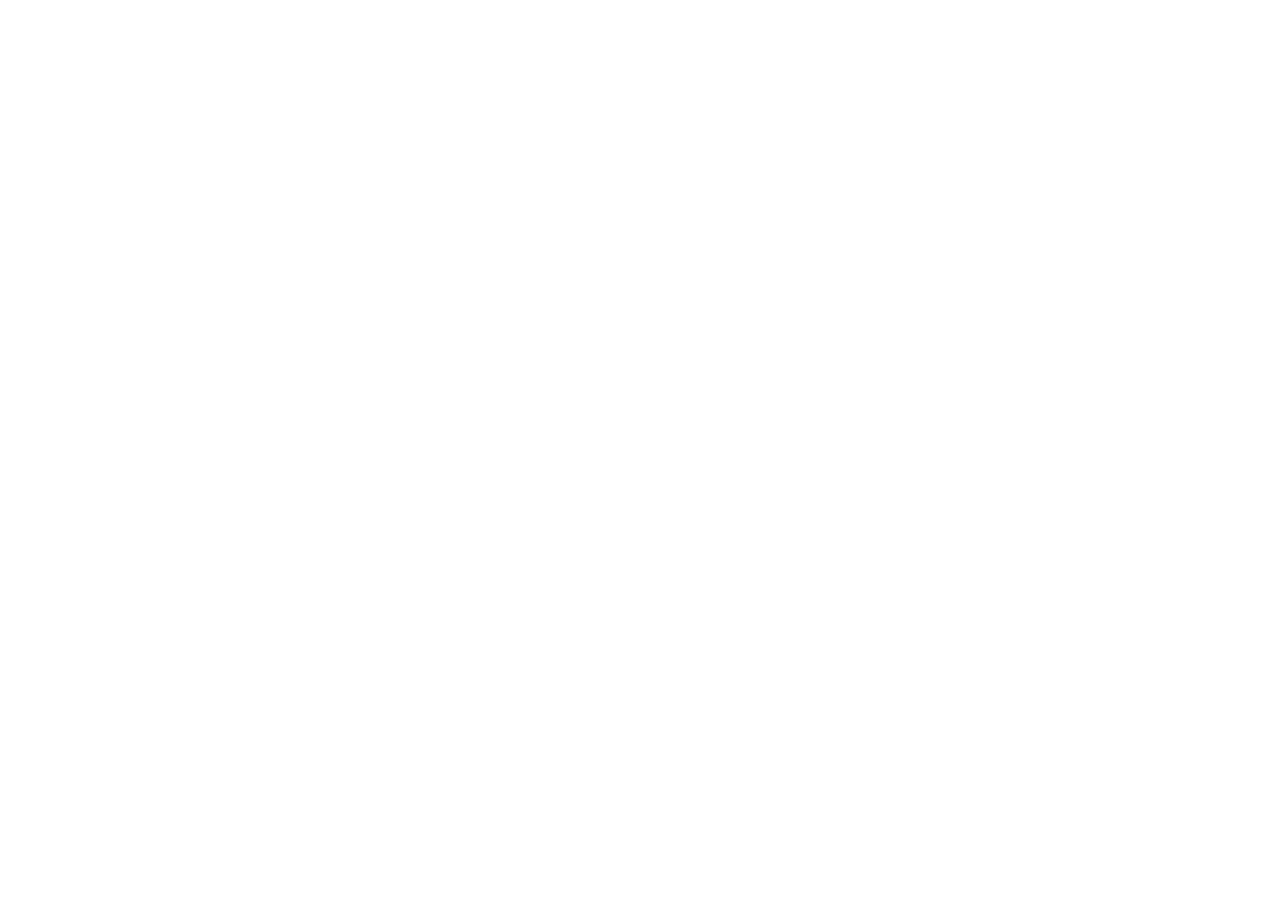
==== index.html @ d81a078f "file structure" ====
<!DOCTYPE html>
<html lang="en">
<head>
    <meta charset="UTF-8">
    <meta name="viewport" content="width=device-width, initial-scale=1.0">
    <meta http-equiv="X-UA-Compatible" content="ie=edge">
    <title>Chat | Kakao Clone</title>
</head>
<body>
    
</body>
</html>
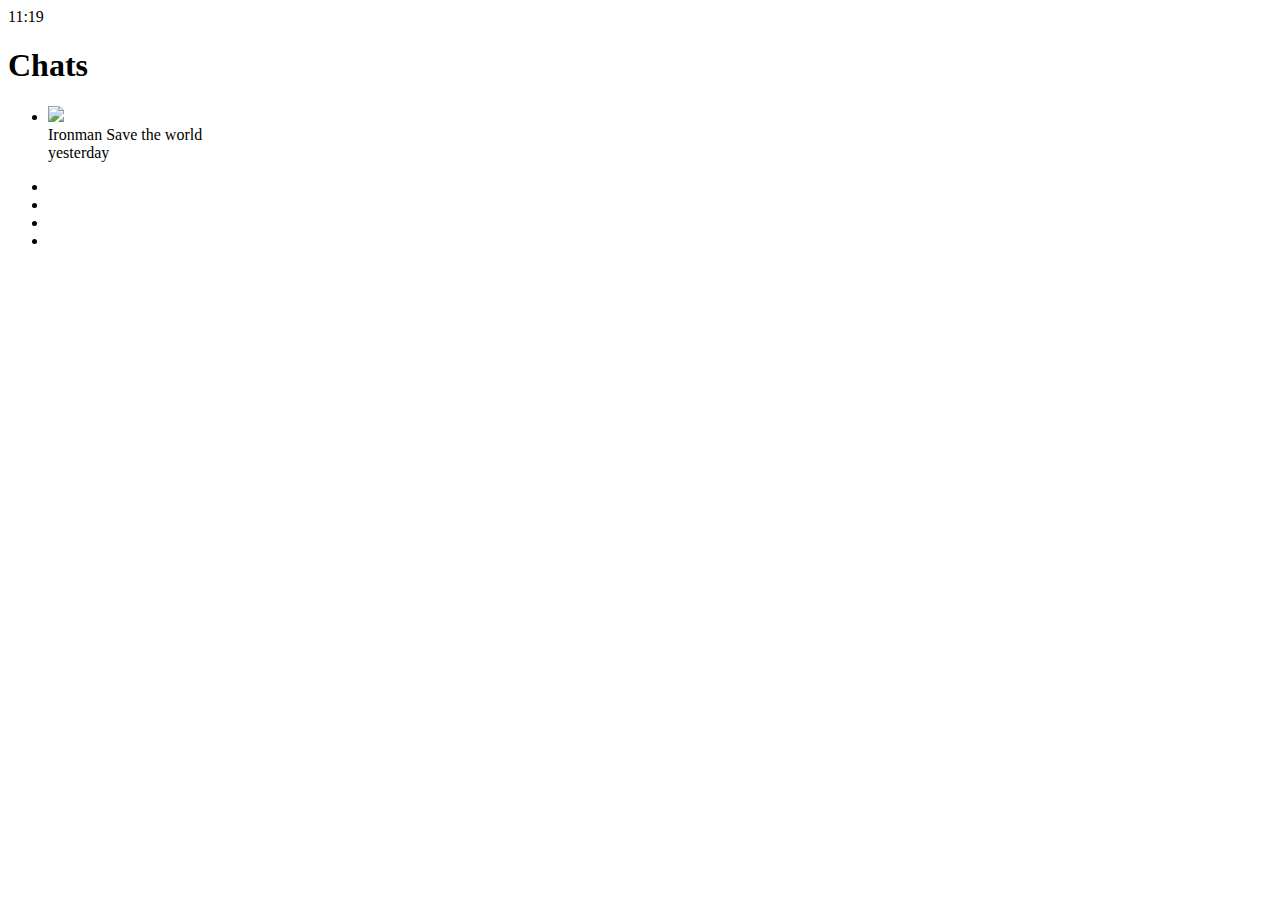
==== commit d2071bec: "html - friends page" ====
--- a/index.html
+++ b/index.html
@@ -4,9 +4,61 @@
     <meta charset="UTF-8">
     <meta name="viewport" content="width=device-width, initial-scale=1.0">
     <meta http-equiv="X-UA-Compatible" content="ie=edge">
-    <title>Chat | Kakao Clone</title>
+    <link rel="stylesheet" href="https://use.fontawesome.com/releases/v5.8.1/css/all.css" integrity="sha384-50oBUHEmvpQ+1lW4y57PTFmhCaXp0ML5d60M1M7uH2+nqUivzIebhndOJK28anvf" crossorigin="anonymous">
+    <title>Chats | Kakao Clone</title>
 </head>
 <body>
-    
+    <div class="statusbar">
+        <div class="statusbar__column">
+            <span class="statusbar__clock">
+                11:19
+            </span>
+        </div>
+        <div class="statusbar__column">
+            <i class="far fa-clock"></i>
+            <i class="fas fa-wifi"></i>
+            <i class="fas fa-signal"></i>
+            <i class="fas fa-battery-three-quarters"></i>
+        </div>
+    </div>
+    <header class="header">
+        <div class="header__header-column">
+            <h1 class="header__title">
+                Chats
+            </h1>
+            <div class="header__header-column">
+                <span class="header__icon"><i class="fas fa-search"></i></span>
+                <span class="header__icon"><i class="far fa-comment"></i></span>
+                <span class="header__icon"><i class="fas fa-cog"></i>
+                    
+                
+            </div>
+        </div>
+       <main class="chats">
+        <ul class="chats__list">
+            <li class="chats__chat">
+                <div class="chat__column">
+                    <img class="chat__avatar g-avatar" src="https://cognigen-cellular.com/explore/ironman-clipart/#gal_post_1710_clipart-man-clipart-9.png">
+                    <div class="chat__content">
+                        <span class="chat_username">Ironman</span>
+                        <span class="chat__preview">Save the world</span>
+                    </div>
+                </div>
+                <div class="chat__column">
+                    <span class="chat__timestamp">yesterday</span>
+                    </div>
+            </li>
+        </ul>
+    </main>
+    </header>
+    <nav class="nav">
+        <ul class="nav__list">
+            <li class="nav__list-item"><a href="friends.html"><i class="fas fa-user-alt"></i></a></li>
+            <li class="nav__list-item"><a href="chats.html"><i class="fas fa-comment"></i></a></li>
+            <li class="nav__list-item"><a href="find.html"><i class="fas fa-search"></i></a></li>
+            <li class="nav__list-item"><a href="more.html"><i class="fas fa-ellipsis-h"></i></a></li>
+        </ul>
+
+    </nav>
 </body>
-</html>+</html>
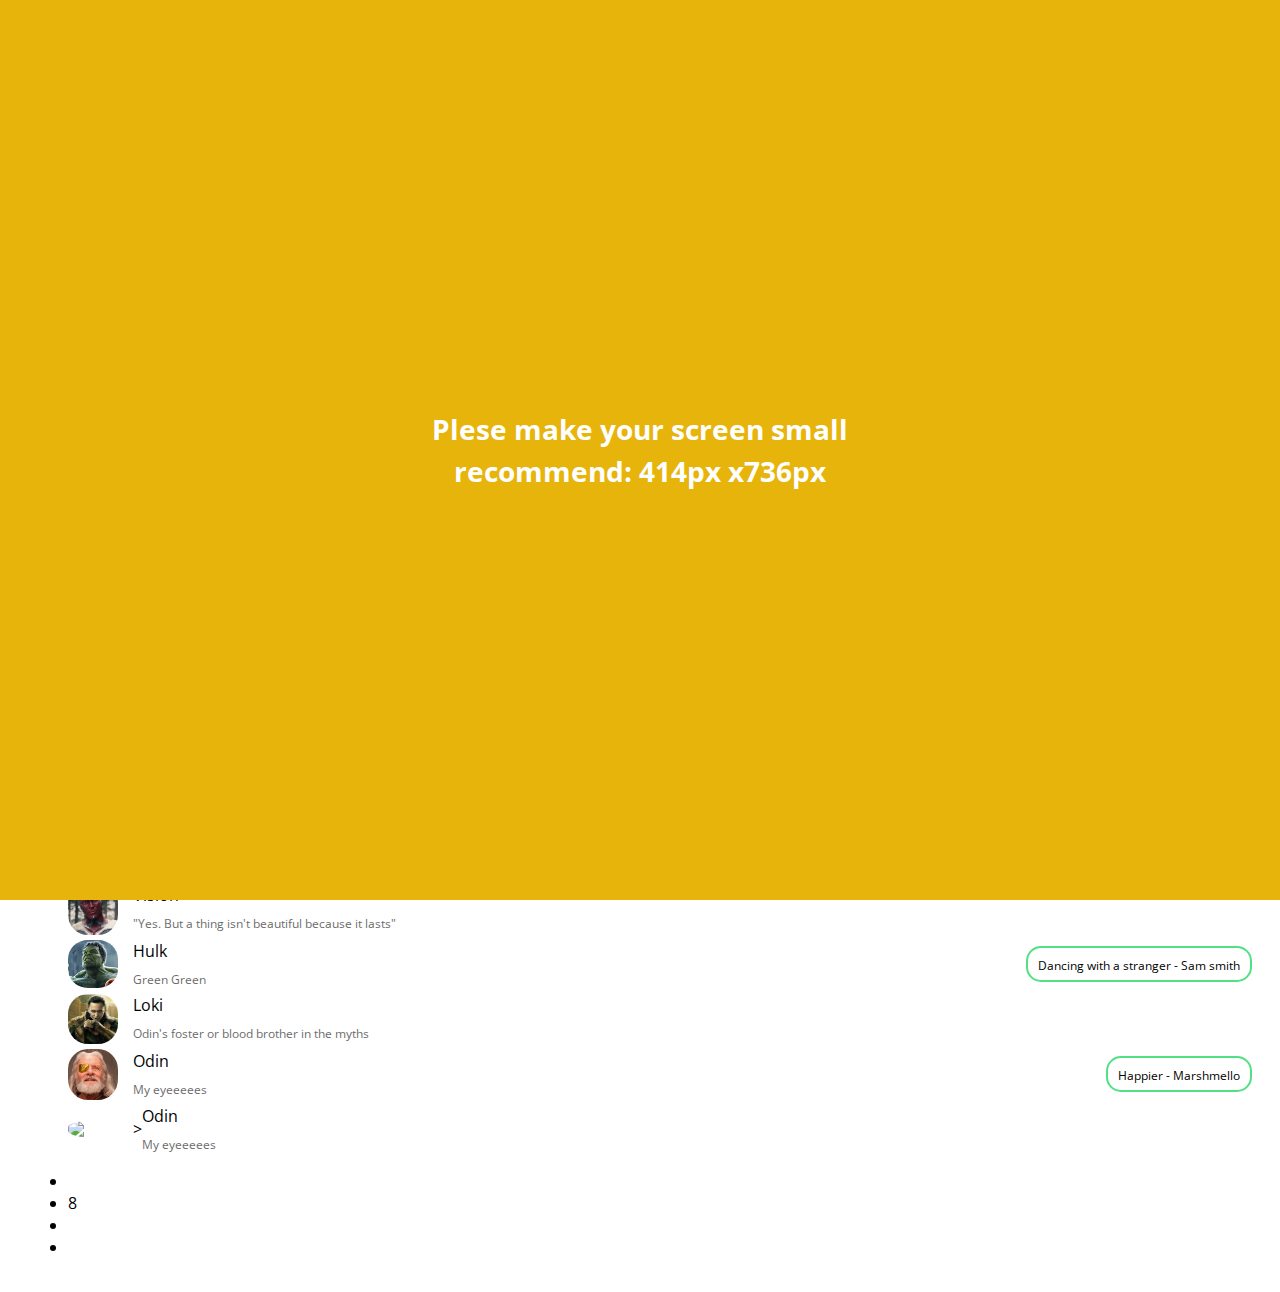
==== commit 5da8900b: "css - animation & mediaquery" ====
--- a/index.html
+++ b/index.html
@@ -1,64 +1,357 @@
 <!DOCTYPE html>
 <html lang="en">
+
 <head>
-    <meta charset="UTF-8">
-    <meta name="viewport" content="width=device-width, initial-scale=1.0">
-    <meta http-equiv="X-UA-Compatible" content="ie=edge">
-    <link rel="stylesheet" href="https://use.fontawesome.com/releases/v5.8.1/css/all.css" integrity="sha384-50oBUHEmvpQ+1lW4y57PTFmhCaXp0ML5d60M1M7uH2+nqUivzIebhndOJK28anvf" crossorigin="anonymous">
-    <title>Chats | Kakao Clone</title>
+    <meta charset="UTF-8" />
+    <meta name="viewport" content="width=device-width, initial-scale=1.0" />
+    <meta http-equiv="X-UA-Compatible" content="ie=edge" />
+    <link rel="stylesheet" href="src/styles.css">
+    <link rel="stylesheet" href="https://use.fontawesome.com/releases/v5.8.1/css/all.css"
+        integrity="sha384-50oBUHEmvpQ+1lW4y57PTFmhCaXp0ML5d60M1M7uH2+nqUivzIebhndOJK28anvf" crossorigin="anonymous" />
+    <title>Friends | Kakao Clone</title>
 </head>
+
 <body>
-    <div class="statusbar">
-        <div class="statusbar__column">
-            <span class="statusbar__clock">
-                11:19
-            </span>
-        </div>
-        <div class="statusbar__column">
-            <i class="far fa-clock"></i>
-            <i class="fas fa-wifi"></i>
-            <i class="fas fa-signal"></i>
-            <i class="fas fa-battery-three-quarters"></i>
-        </div>
-    </div>
-    <header class="header">
-        <div class="header__header-column">
-            <h1 class="header__title">
-                Chats
-            </h1>
-            <div class="header__header-column">
-                <span class="header__icon"><i class="fas fa-search"></i></span>
-                <span class="header__icon"><i class="far fa-comment"></i></span>
-                <span class="header__icon"><i class="fas fa-cog"></i>
-                    
-                
+    <div class="header-wrapper">
+        <div class="statusbar">
+            <div class="statusbar__column">
+                <span class="statusbar__clock">
+                    11:19
+                </span>
+            </div>
+            <div class="statusbar__column">
+                <i class="far fa-clock"></i>
+                <i class="fas fa-wifi"></i>
+                <i class="fas fa-signal"></i>
+                <i class="fas fa-battery-three-quarters"></i>
             </div>
         </div>
-       <main class="chats">
-        <ul class="chats__list">
-            <li class="chats__chat">
-                <div class="chat__column">
-                    <img class="chat__avatar g-avatar" src="https://cognigen-cellular.com/explore/ironman-clipart/#gal_post_1710_clipart-man-clipart-9.png">
-                    <div class="chat__content">
-                        <span class="chat_username">Ironman</span>
-                        <span class="chat__preview">Save the world</span>
-                    </div>
-                </div>
-                <div class="chat__column">
-                    <span class="chat__timestamp">yesterday</span>
-                    </div>
+        <header class="header">
+            <div class="header__header-column">
+                <h1 class="header__title">
+                    Friends
+                </h1>
+            </div>
+        </header>
+    </div>
+
+    <main class="friends">
+        <header class="friends__header">
+            <div class="friends__friend friend">
+                <div class="friend__column">
+                    <img src="images/avatar1.png" class="g-avatar friend__avatar" />
+                    <div class="friend__content">
+                        <span class="friend__name">
+                            Captain America
+                        </span>
+                        <span class="friend__status">
+                            Glroy
+                        </span>
+                    </div>
+                </div>
+        </header>
+
+
+        <div class="friends__plus">
+            <h5 class="friends__title">Plus Friend</h5>
+            <div class="friends__friend friend">
+                <div class="friend__column">
+                    <img src="images/avatar2.png" class="friend__avatar" />
+                    <div class="friend__content">
+                        <span class="friend__name">
+                            Plus Friend
+                        </span>
+                    </div>
+                </div>
+            </div>
+        </div>
+
+        <ul class="friends__list">
+            <h5 class="friends__title">Friends 12</h5>
+
+            <li class="friends__friend friend">
+                <div class="friend__column">
+                    <img src="images/avatar3.png" class="friend__avatar" />
+                    <div class="friend__content">
+                        <span class="friend__name">
+                            Thor
+                        </span>
+                        <span class="friend__status">
+                            The Asgardian god of thunder
+                        </span>
+                    </div>
+                </div>
+                <div class="friend__column">
+
+                </div>
+            </li>
+
+            <li class="friends__friend friend">
+                <div class="friend__column">
+                    <img src="images/avatar4.png" class="friend__avatar" />
+                    <div class="friend__content">
+                        <span class="friend__name">
+                            Groot
+                        </span>
+                        <span class="friend__status">
+                            Groooooooot
+                        </span>
+                    </div>
+                </div>
+                <div class="friend__column">
+
+                </div>
+            </li>
+
+            <li class="friends__friend friend">
+                <div class="friend__column">
+                    <img src="images/avatar8.png" class="friend__avatar" />
+                    <div class="friend__content">
+                        <span class="friend__name">
+                            Star-Lord
+                        </span>
+                        <span class="friend__status">
+                            Gurdians of the galaxy
+                        </span>
+                    </div>
+                </div>
+                <div class="friend__column">
+                    <div class="friend__music">
+                        <span> Without me - Halsey</span>
+                        <span><i class="fas fa-play"></i></span>
+                    </div>
+                </div>
+            </li>
+
+            <li class="friends__friend friend">
+                <div class="friend__column">
+                    <img src="images/avatar6.png" class="friend__avatar" />
+                    <div class="friend__content">
+                        <span class="friend__name">
+                            Black Panther
+                        </span>
+                        <span class="friend__status">
+                            Wakanda Forever!!!!
+                        </span>
+                    </div>
+                </div>
+                <div class="friend__column">
+
+                </div>
+            </li>
+
+            <li class="friends__friend friend">
+                <div class="friend__column">
+                    <img src="images/avatar7.png" class="friend__avatar" />
+                    <div class="friend__content">
+                        <span class="friend__name">
+                            Captain Marvel
+                        </span>
+                        <span class="friend__status">
+                            My home, The Earth
+                        </span>
+                    </div>
+                </div>
+                <div class="friend__column">
+
+                </div>
+            </li>
+
+            <li class="friends__friend friend">
+                <div class="friend__column">
+                    <img src="images/avatar16.png" class="friend__avatar" />
+                    <div class="friend__content">
+                        <span class="friend__name">
+                            Doctor Strange
+                        </span>
+                        <span class="friend__status">
+                            For Time Stone, I will not hesitate to let either of you die
+                        </span>
+                    </div>
+                </div>
+                <div class="friend__column">
+
+                </div>
+            </li>
+
+            <li class="friends__friend friend">
+                <div class="friend__column">
+                    <img src="images/avatar9.png" class="friend__avatar" />
+                    <div class="friend__content">
+                        <span class="friend__name">
+                            Gamora
+                        </span>
+                        <span class="friend__status">
+                            Journey for stones
+                        </span>
+                    </div>
+                </div>
+                <div class="friend__column">
+
+                </div>
+            </li>
+
+            <li class="friends__friend friend">
+                <div class="friend__column">
+                    <img src="images/avatar11.png" class="friend__avatar" />
+                    <div class="friend__content">
+                        <span class="friend__name">
+                            Spider Man
+                        </span>
+                        <span class="friend__status">
+
+                        </span>
+                    </div>
+                </div>
+                <div class="friend__column">
+                    <div class="friend__music">
+                        <span> Sunflower (Spider-Man Intro)</span>
+                        <span><i class="fas fa-play"></i></span>
+                    </div>
+                </div>
+            </li>
+
+            <li class="friends__friend friend">
+                <div class="friend__column">
+                    <img src="images/avatar5.png" class="friend__avatar" />
+                    <div class="friend__content">
+                        <span class="friend__name">
+                            Ant-Man
+                        </span>
+                        <span class="friend__status">
+                            Quantum Rleam, the city you never got to see
+                        </span>
+                    </div>
+                </div>
+                <div class="friend__column">
+
+                </div>
+            </li>
+
+            <li class="friends__friend friend">
+                <div class="friend__column">
+                    <img src="images/avatar12.png" class="friend__avatar" />
+                    <div class="friend__content">
+                        <span class="friend__name">
+                            Vision
+                        </span>
+                        <span class="friend__status">
+                            "Yes. But a thing isn't beautiful because it lasts"
+                        </span>
+                    </div>
+                </div>
+                <div class="friend__column">
+
+                </div>
+            </li>
+
+            <li class="friends__friend friend">
+                <div class="friend__column">
+                    <img src="images/avatar13.png" class="friend__avatar" />
+                    <div class="friend__content">
+                        <span class="friend__name">
+                            Hulk
+                        </span>
+                        <span class="friend__status">
+                            Green Green
+                        </span>
+                    </div>
+                </div>
+                <div class="friend__column">
+                    <div class="friend__music">
+                        <span>Dancing with a stranger - Sam smith </span>
+                        <span><i class="fas fa-play"></i></span>
+                    </div>
+                </div>
+            </li>
+
+            <li class="friends__friend friend">
+                <div class="friend__column">
+                    <img src="images/avatar14.png" class="friend__avatar" />
+                    <div class="friend__content">
+                        <span class="friend__name">
+                            Loki
+                        </span>
+                        <span class="friend__status">
+                            Odin's foster or blood brother in the myths
+                        </span>
+                    </div>
+                </div>
+                <div class="friend__column">
+
+                </div>
+            </li>
+
+            <li class="friends__friend friend">
+                <div class="friend__column">
+                    <img src="images/avatar15.png" class="friend__avatar" />
+                    <div class="friend__content">
+                        <span class="friend__name">
+                            Odin
+                        </span>
+                        <span class="friend__status">
+                            My eyeeeees
+                        </span>
+                    </div>
+                </div>
+                <div class="friend__column">
+                    <div class="friend__music">
+                        <span> Happier - Marshmello</span>
+                        <span><i class="fas fa-play"></i></span>
+                    </div>
+                </div>
+            </li>
+            <li class="friends__friend friend">
+                <div class="friend__column">
+                    <img src="images/none" class="friend__avatar" />>
+                    <div class="friend__content">
+                        <span class="friend__name">
+                            Odin
+                        </span>
+                        <span class="friend__status">
+                            My eyeeeees
+                        </span>
+                    </div>
+                </div>
+                <div class="friend__column">
+
+                </div>
             </li>
         </ul>
     </main>
-    </header>
+
     <nav class="nav">
         <ul class="nav__list">
-            <li class="nav__list-item"><a href="friends.html"><i class="fas fa-user-alt"></i></a></li>
-            <li class="nav__list-item"><a href="chats.html"><i class="fas fa-comment"></i></a></li>
-            <li class="nav__list-item"><a href="find.html"><i class="fas fa-search"></i></a></li>
-            <li class="nav__list-item"><a href="more.html"><i class="fas fa-ellipsis-h"></i></a></li>
+            <li class="nav__list-item">
+                <a href="friends.html" class="nav__list-link">
+                    <i class="fas fa-user-alt"></i>
+                </a>
+            </li>
+            <li class="nav__list-item">
+                <a href="chats.html" class="nav__list-link">
+                    <div class="nav__badge">8</div>
+                    <i class="far fa-comment"></i>
+                </a>
+            </li>
+            <li class="nav__list-item">
+                <a href="find.html" class="nav__list-link">
+                    <i class="fas fa-search"></i>
+                </a>
+            </li>
+            <li class="nav__list-item">
+                <a href="more.html" class="nav__list-link">
+                    <i class="fas fa-ellipsis-h"></i>
+                </a>
+            </li>
         </ul>
-
     </nav>
+
+    <div class="bigScreen">
+        <span class="bigScreen__text">Plese make your screen small
+            <br>
+            recommend: 414px x736px
+        </span>
+    </div>
 </body>
-</html>
+
+</html>--- a/src/styles.css
+++ b/src/styles.css
@@ -0,0 +1,44 @@
+@import url("https://fonts.googleapis.com/css?family=Open+Sans:400,600,700");
+
+@import "chat.css";
+@import "reset.css";
+@import "statusbar.css";
+@import "header.css";
+@import "navbar.css";
+@import "friend.css";
+@import "find.css";
+@import "more.css";
+@import "setting.css";
+@import "mobile.css";
+
+* {
+  box-sizing: border-box;
+}
+
+body {
+  background-color: white;
+  padding: 10px 20px;
+  color: #020202;
+  font-family: "Open Sans", -apple-system, BlinkMacSystemFont, "Segoe UI",
+    Roboto, Oxygen, Ubuntu, Cantarell, "Open Sans", "Helvetica Neue", sans-serif;
+}
+
+a {
+  color: inherit;
+  text-decoration: none;
+}
+
+@keyframes fadeIn {
+  from {
+    opacity: 0;
+    transform: translateY(50px);    
+  }
+  to {
+    opacity: 1;
+    transform: none;  
+  }
+}
+
+main {
+  animation: fadeIn 0.5s ease-in-out;
+}
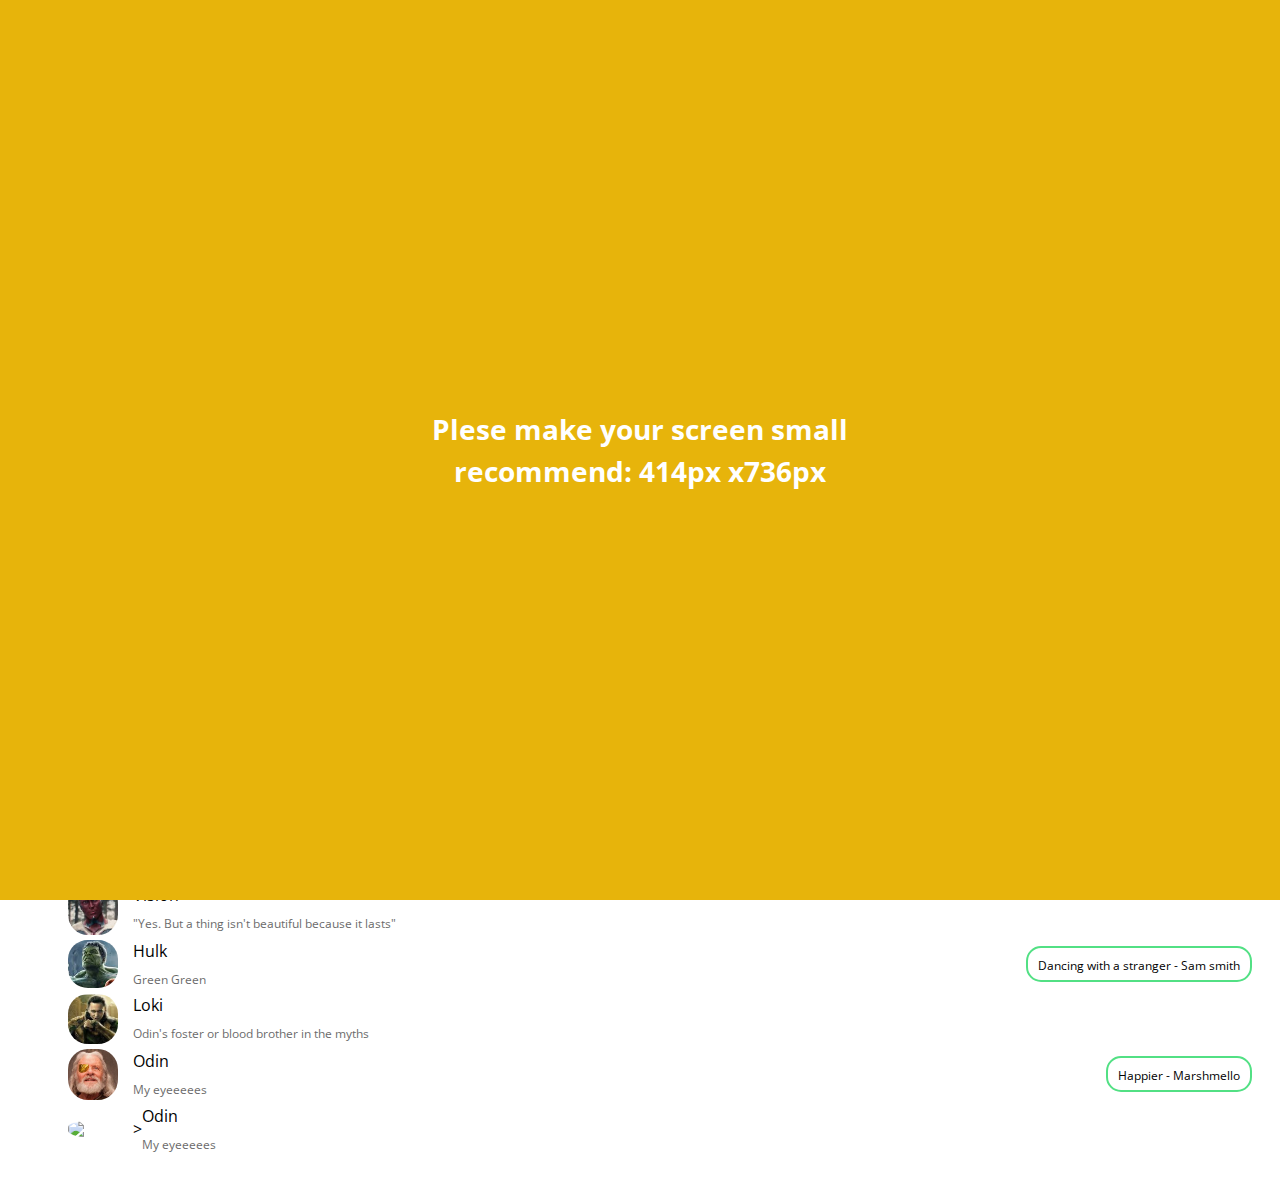
==== commit 08d19215: "prettify, add profile page and more details" ====
--- a/index.html
+++ b/index.html
@@ -6,8 +6,7 @@
     <meta name="viewport" content="width=device-width, initial-scale=1.0" />
     <meta http-equiv="X-UA-Compatible" content="ie=edge" />
     <link rel="stylesheet" href="src/styles.css">
-    <link rel="stylesheet" href="https://use.fontawesome.com/releases/v5.8.1/css/all.css"
-        integrity="sha384-50oBUHEmvpQ+1lW4y57PTFmhCaXp0ML5d60M1M7uH2+nqUivzIebhndOJK28anvf" crossorigin="anonymous" />
+    <link rel="stylesheet" href="https://use.fontawesome.com/releases/v5.8.1/css/all.css" integrity="sha384-50oBUHEmvpQ+1lW4y57PTFmhCaXp0ML5d60M1M7uH2+nqUivzIebhndOJK28anvf" crossorigin="anonymous" />
     <title>Friends | Kakao Clone</title>
 </head>
 
--- a/src/styles.css
+++ b/src/styles.css
@@ -10,35 +10,38 @@
 @import "more.css";
 @import "setting.css";
 @import "mobile.css";
+@import "profile.css";
+
 
 * {
-  box-sizing: border-box;
+    box-sizing: border-box;
 }
 
 body {
-  background-color: white;
-  padding: 10px 20px;
-  color: #020202;
-  font-family: "Open Sans", -apple-system, BlinkMacSystemFont, "Segoe UI",
-    Roboto, Oxygen, Ubuntu, Cantarell, "Open Sans", "Helvetica Neue", sans-serif;
+    background-color: white;
+    padding: 10px 20px;
+    color: #020202;
+    font-family: "Open Sans", -apple-system, BlinkMacSystemFont, "Segoe UI",
+        Roboto, Oxygen, Ubuntu, Cantarell, "Open Sans", "Helvetica Neue", sans-serif;
 }
 
 a {
-  color: inherit;
-  text-decoration: none;
+    color: inherit;
+    text-decoration: none;
 }
 
 @keyframes fadeIn {
-  from {
-    opacity: 0;
-    transform: translateY(50px);    
-  }
-  to {
-    opacity: 1;
-    transform: none;  
-  }
+    from {
+        opacity: 0;
+        transform: translateY(50px);
+    }
+
+    to {
+        opacity: 1;
+        transform: none;
+    }
 }
 
 main {
-  animation: fadeIn 0.5s ease-in-out;
-}
+    animation: fadeIn 0.5s ease-in-out;
+}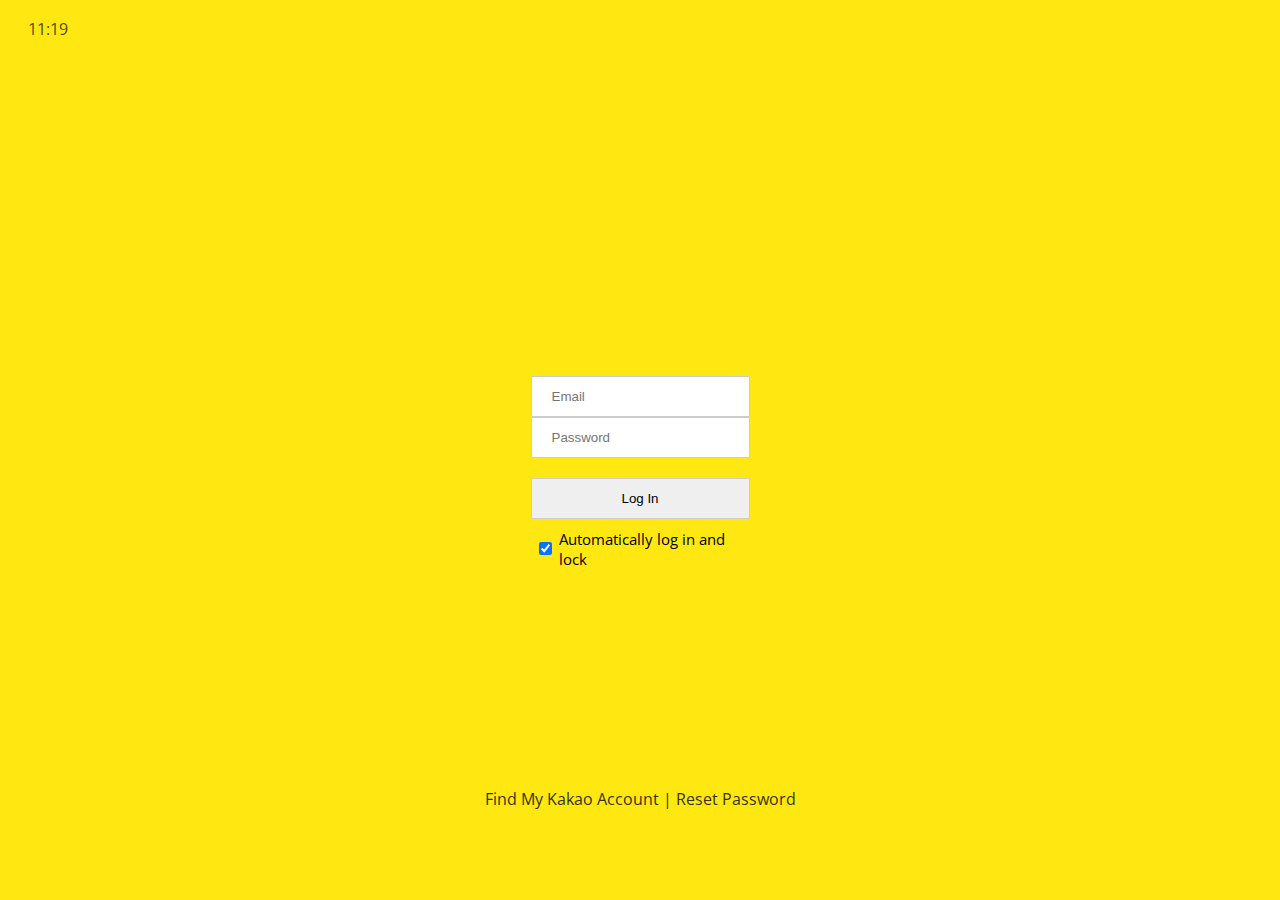
==== commit abd5c848: "add login page and more details" ====
--- a/index.html
+++ b/index.html
@@ -5,352 +5,46 @@
     <meta charset="UTF-8" />
     <meta name="viewport" content="width=device-width, initial-scale=1.0" />
     <meta http-equiv="X-UA-Compatible" content="ie=edge" />
-    <link rel="stylesheet" href="src/styles.css">
-    <link rel="stylesheet" href="https://use.fontawesome.com/releases/v5.8.1/css/all.css" integrity="sha384-50oBUHEmvpQ+1lW4y57PTFmhCaXp0ML5d60M1M7uH2+nqUivzIebhndOJK28anvf" crossorigin="anonymous" />
-    <title>Friends | Kakao Clone</title>
+    <link href="src/styles.css" rel="stylesheet" />
+    <link href="https://use.fontawesome.com/releases/v5.8.1/css/all.css" rel="stylesheet" integrity="sha384-50oBUHEmvpQ+1lW4y57PTFmhCaXp0ML5d60M1M7uH2+nqUivzIebhndOJK28anvf" crossorigin="anonymous" />
+    <title>Login | Kakao Clone</title>
 </head>
 
-<body>
-    <div class="header-wrapper">
-        <div class="statusbar">
-            <div class="statusbar__column">
-                <span class="statusbar__clock">
-                    11:19
-                </span>
-            </div>
-            <div class="statusbar__column">
-                <i class="far fa-clock"></i>
-                <i class="fas fa-wifi"></i>
-                <i class="fas fa-signal"></i>
-                <i class="fas fa-battery-three-quarters"></i>
-            </div>
+<body class="login">
+    <div class="statusbar">
+        <div class="statusbar__column">
+            <span class="statusbar__clock">
+                11:19
+            </span>
         </div>
-        <header class="header">
-            <div class="header__header-column">
-                <h1 class="header__title">
-                    Friends
-                </h1>
-            </div>
-        </header>
+        <div class="statusbar__column">
+            <i class="far fa-clock"></i>
+            <i class="fas fa-wifi"></i>
+            <i class="fas fa-signal"></i>
+            <i class="fas fa-battery-three-quarters"></i>
+        </div>
     </div>
 
-    <main class="friends">
-        <header class="friends__header">
-            <div class="friends__friend friend">
-                <div class="friend__column">
-                    <img src="images/avatar1.png" class="g-avatar friend__avatar" />
-                    <div class="friend__content">
-                        <span class="friend__name">
-                            Captain America
-                        </span>
-                        <span class="friend__status">
-                            Glroy
-                        </span>
-                    </div>
-                </div>
-        </header>
+    <div class="login__body">
+        <div class="background"></div>
 
+        <div class="logo">
+            <i class="fas fa-sms"></i>
+        </div>
+        <div class="login__form">
+            <form>
+                <input type="text" name="email" placeholder="Email"><br>
+                <input type="password" name="password" placeholder="Password"><br>
+                <a href="friends.html"><input type="submit" value="Log In" class="submit"></a><br>
+                <div class="remember"><input type="checkbox" checked="checked"><span>Automatically log in and
+                        lock</span></div>
+            </form>
+        </div>
+        <footer>
+            <a href="friends.html"> <span>Find My Kakao Account | Reset Password</span> </a>
+        </footer>
+    </div>
 
-        <div class="friends__plus">
-            <h5 class="friends__title">Plus Friend</h5>
-            <div class="friends__friend friend">
-                <div class="friend__column">
-                    <img src="images/avatar2.png" class="friend__avatar" />
-                    <div class="friend__content">
-                        <span class="friend__name">
-                            Plus Friend
-                        </span>
-                    </div>
-                </div>
-            </div>
-        </div>
-
-        <ul class="friends__list">
-            <h5 class="friends__title">Friends 12</h5>
-
-            <li class="friends__friend friend">
-                <div class="friend__column">
-                    <img src="images/avatar3.png" class="friend__avatar" />
-                    <div class="friend__content">
-                        <span class="friend__name">
-                            Thor
-                        </span>
-                        <span class="friend__status">
-                            The Asgardian god of thunder
-                        </span>
-                    </div>
-                </div>
-                <div class="friend__column">
-
-                </div>
-            </li>
-
-            <li class="friends__friend friend">
-                <div class="friend__column">
-                    <img src="images/avatar4.png" class="friend__avatar" />
-                    <div class="friend__content">
-                        <span class="friend__name">
-                            Groot
-                        </span>
-                        <span class="friend__status">
-                            Groooooooot
-                        </span>
-                    </div>
-                </div>
-                <div class="friend__column">
-
-                </div>
-            </li>
-
-            <li class="friends__friend friend">
-                <div class="friend__column">
-                    <img src="images/avatar8.png" class="friend__avatar" />
-                    <div class="friend__content">
-                        <span class="friend__name">
-                            Star-Lord
-                        </span>
-                        <span class="friend__status">
-                            Gurdians of the galaxy
-                        </span>
-                    </div>
-                </div>
-                <div class="friend__column">
-                    <div class="friend__music">
-                        <span> Without me - Halsey</span>
-                        <span><i class="fas fa-play"></i></span>
-                    </div>
-                </div>
-            </li>
-
-            <li class="friends__friend friend">
-                <div class="friend__column">
-                    <img src="images/avatar6.png" class="friend__avatar" />
-                    <div class="friend__content">
-                        <span class="friend__name">
-                            Black Panther
-                        </span>
-                        <span class="friend__status">
-                            Wakanda Forever!!!!
-                        </span>
-                    </div>
-                </div>
-                <div class="friend__column">
-
-                </div>
-            </li>
-
-            <li class="friends__friend friend">
-                <div class="friend__column">
-                    <img src="images/avatar7.png" class="friend__avatar" />
-                    <div class="friend__content">
-                        <span class="friend__name">
-                            Captain Marvel
-                        </span>
-                        <span class="friend__status">
-                            My home, The Earth
-                        </span>
-                    </div>
-                </div>
-                <div class="friend__column">
-
-                </div>
-            </li>
-
-            <li class="friends__friend friend">
-                <div class="friend__column">
-                    <img src="images/avatar16.png" class="friend__avatar" />
-                    <div class="friend__content">
-                        <span class="friend__name">
-                            Doctor Strange
-                        </span>
-                        <span class="friend__status">
-                            For Time Stone, I will not hesitate to let either of you die
-                        </span>
-                    </div>
-                </div>
-                <div class="friend__column">
-
-                </div>
-            </li>
-
-            <li class="friends__friend friend">
-                <div class="friend__column">
-                    <img src="images/avatar9.png" class="friend__avatar" />
-                    <div class="friend__content">
-                        <span class="friend__name">
-                            Gamora
-                        </span>
-                        <span class="friend__status">
-                            Journey for stones
-                        </span>
-                    </div>
-                </div>
-                <div class="friend__column">
-
-                </div>
-            </li>
-
-            <li class="friends__friend friend">
-                <div class="friend__column">
-                    <img src="images/avatar11.png" class="friend__avatar" />
-                    <div class="friend__content">
-                        <span class="friend__name">
-                            Spider Man
-                        </span>
-                        <span class="friend__status">
-
-                        </span>
-                    </div>
-                </div>
-                <div class="friend__column">
-                    <div class="friend__music">
-                        <span> Sunflower (Spider-Man Intro)</span>
-                        <span><i class="fas fa-play"></i></span>
-                    </div>
-                </div>
-            </li>
-
-            <li class="friends__friend friend">
-                <div class="friend__column">
-                    <img src="images/avatar5.png" class="friend__avatar" />
-                    <div class="friend__content">
-                        <span class="friend__name">
-                            Ant-Man
-                        </span>
-                        <span class="friend__status">
-                            Quantum Rleam, the city you never got to see
-                        </span>
-                    </div>
-                </div>
-                <div class="friend__column">
-
-                </div>
-            </li>
-
-            <li class="friends__friend friend">
-                <div class="friend__column">
-                    <img src="images/avatar12.png" class="friend__avatar" />
-                    <div class="friend__content">
-                        <span class="friend__name">
-                            Vision
-                        </span>
-                        <span class="friend__status">
-                            "Yes. But a thing isn't beautiful because it lasts"
-                        </span>
-                    </div>
-                </div>
-                <div class="friend__column">
-
-                </div>
-            </li>
-
-            <li class="friends__friend friend">
-                <div class="friend__column">
-                    <img src="images/avatar13.png" class="friend__avatar" />
-                    <div class="friend__content">
-                        <span class="friend__name">
-                            Hulk
-                        </span>
-                        <span class="friend__status">
-                            Green Green
-                        </span>
-                    </div>
-                </div>
-                <div class="friend__column">
-                    <div class="friend__music">
-                        <span>Dancing with a stranger - Sam smith </span>
-                        <span><i class="fas fa-play"></i></span>
-                    </div>
-                </div>
-            </li>
-
-            <li class="friends__friend friend">
-                <div class="friend__column">
-                    <img src="images/avatar14.png" class="friend__avatar" />
-                    <div class="friend__content">
-                        <span class="friend__name">
-                            Loki
-                        </span>
-                        <span class="friend__status">
-                            Odin's foster or blood brother in the myths
-                        </span>
-                    </div>
-                </div>
-                <div class="friend__column">
-
-                </div>
-            </li>
-
-            <li class="friends__friend friend">
-                <div class="friend__column">
-                    <img src="images/avatar15.png" class="friend__avatar" />
-                    <div class="friend__content">
-                        <span class="friend__name">
-                            Odin
-                        </span>
-                        <span class="friend__status">
-                            My eyeeeees
-                        </span>
-                    </div>
-                </div>
-                <div class="friend__column">
-                    <div class="friend__music">
-                        <span> Happier - Marshmello</span>
-                        <span><i class="fas fa-play"></i></span>
-                    </div>
-                </div>
-            </li>
-            <li class="friends__friend friend">
-                <div class="friend__column">
-                    <img src="images/none" class="friend__avatar" />>
-                    <div class="friend__content">
-                        <span class="friend__name">
-                            Odin
-                        </span>
-                        <span class="friend__status">
-                            My eyeeeees
-                        </span>
-                    </div>
-                </div>
-                <div class="friend__column">
-
-                </div>
-            </li>
-        </ul>
-    </main>
-
-    <nav class="nav">
-        <ul class="nav__list">
-            <li class="nav__list-item">
-                <a href="friends.html" class="nav__list-link">
-                    <i class="fas fa-user-alt"></i>
-                </a>
-            </li>
-            <li class="nav__list-item">
-                <a href="chats.html" class="nav__list-link">
-                    <div class="nav__badge">8</div>
-                    <i class="far fa-comment"></i>
-                </a>
-            </li>
-            <li class="nav__list-item">
-                <a href="find.html" class="nav__list-link">
-                    <i class="fas fa-search"></i>
-                </a>
-            </li>
-            <li class="nav__list-item">
-                <a href="more.html" class="nav__list-link">
-                    <i class="fas fa-ellipsis-h"></i>
-                </a>
-            </li>
-        </ul>
-    </nav>
-
-    <div class="bigScreen">
-        <span class="bigScreen__text">Plese make your screen small
-            <br>
-            recommend: 414px x736px
-        </span>
-    </div>
 </body>
 
 </html>--- a/src/styles.css
+++ b/src/styles.css
@@ -11,6 +11,7 @@
 @import "setting.css";
 @import "mobile.css";
 @import "profile.css";
+@import "login.css";
 
 
 * {
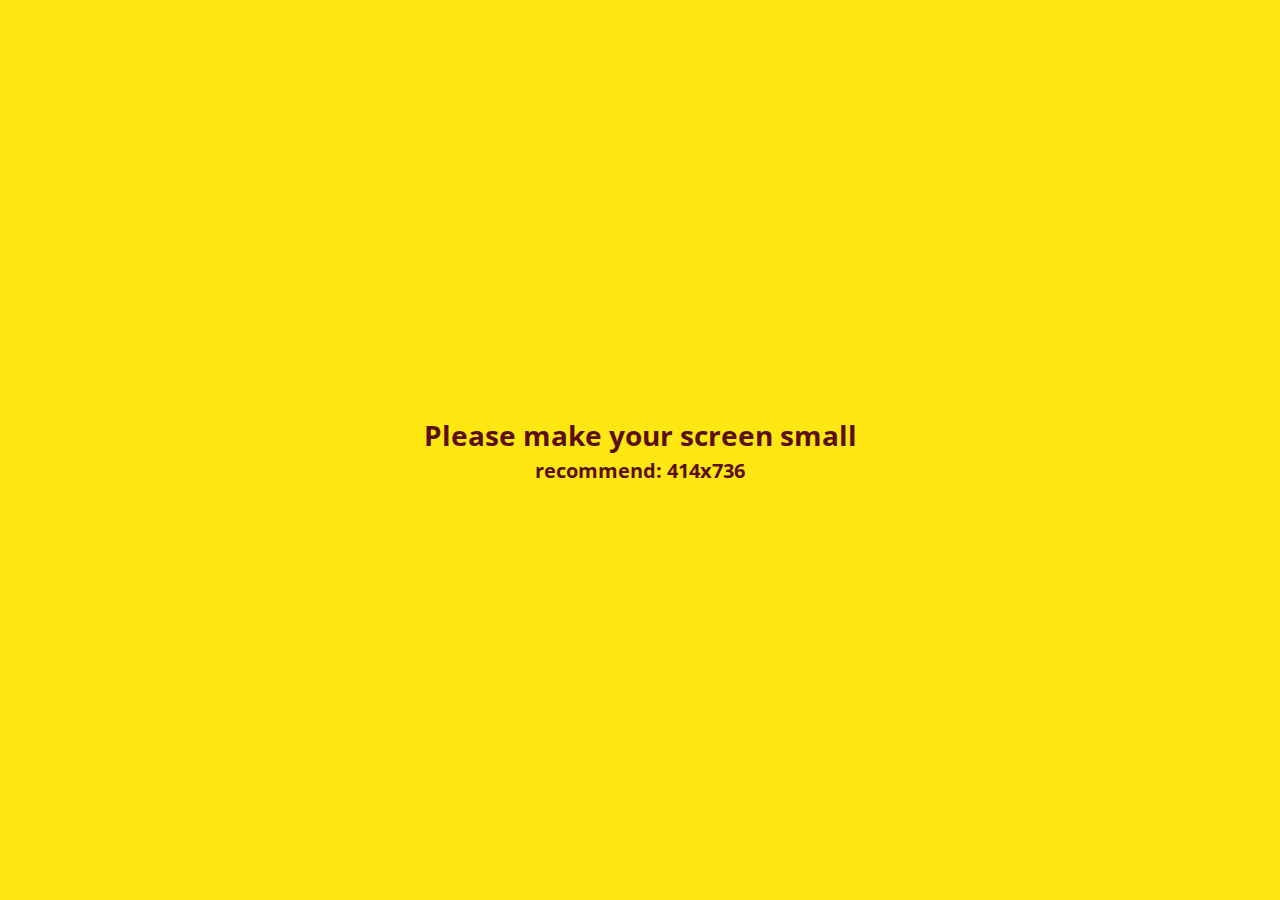
==== commit 9b82bdb0: "apply media query" ====
--- a/index.html
+++ b/index.html
@@ -6,7 +6,8 @@
     <meta name="viewport" content="width=device-width, initial-scale=1.0" />
     <meta http-equiv="X-UA-Compatible" content="ie=edge" />
     <link href="src/styles.css" rel="stylesheet" />
-    <link href="https://use.fontawesome.com/releases/v5.8.1/css/all.css" rel="stylesheet" integrity="sha384-50oBUHEmvpQ+1lW4y57PTFmhCaXp0ML5d60M1M7uH2+nqUivzIebhndOJK28anvf" crossorigin="anonymous" />
+    <link href="https://use.fontawesome.com/releases/v5.8.1/css/all.css" rel="stylesheet"
+        integrity="sha384-50oBUHEmvpQ+1lW4y57PTFmhCaXp0ML5d60M1M7uH2+nqUivzIebhndOJK28anvf" crossorigin="anonymous" />
     <title>Login | Kakao Clone</title>
 </head>
 
@@ -32,7 +33,7 @@
             <i class="fas fa-sms"></i>
         </div>
         <div class="login__form">
-            <form>
+            <form action="friends.html">
                 <input type="text" name="email" placeholder="Email"><br>
                 <input type="password" name="password" placeholder="Password"><br>
                 <a href="friends.html"><input type="submit" value="Log In" class="submit"></a><br>
@@ -41,10 +42,18 @@
             </form>
         </div>
         <footer>
-            <a href="friends.html"> <span>Find My Kakao Account | Reset Password</span> </a>
-        </footer>
+            <span>Find My Kakao Account | Reset Password</span>
+        </footer>\
     </div>
-
+    <!-- Media Query for big screen -->
+    <div class="bigScreen">
+        <span class="bigScreen__text">
+            Please make your screen small
+        </span>
+        <span class="bigScreen__text">
+            recommend: 414x736
+        </span>
+    </div>
 </body>
 
 </html>--- a/src/styles.css
+++ b/src/styles.css
@@ -12,7 +12,7 @@
 @import "mobile.css";
 @import "profile.css";
 @import "login.css";
-
+@import "mobile.css";
 
 * {
     box-sizing: border-box;
